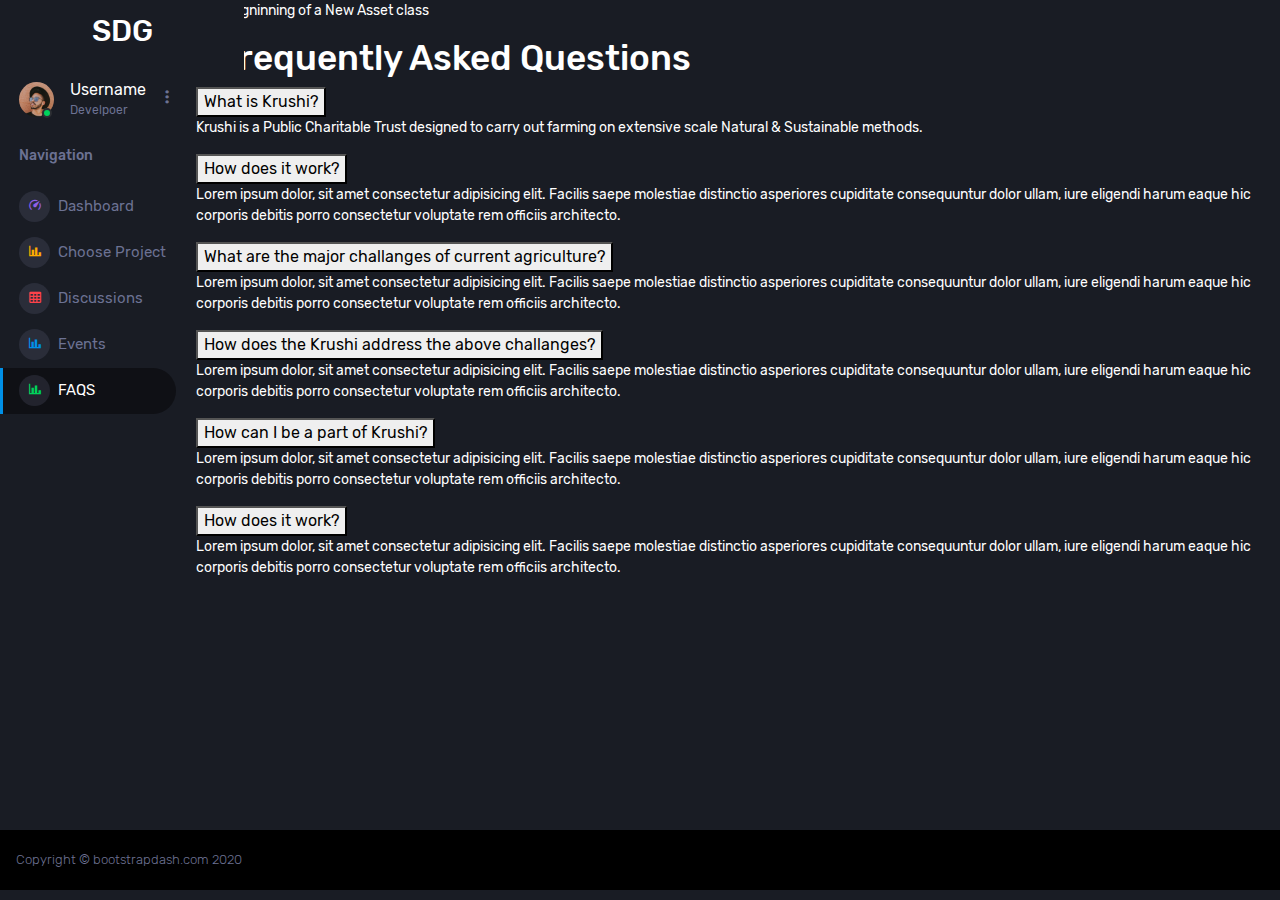
==== Reference/template/faqs.html @ 3102fe61 "adding alla files" ====
<!DOCTYPE html>
<html lang="en">

<head>
    <meta charset="utf-8">
    <meta name="viewport" content="width=device-width, initial-scale=1, shrink-to-fit=no">
    <link rel="stylesheet" href="assets/vendors/mdi/css/materialdesignicons.min.css">
    <link rel="stylesheet" href="assets/vendors/css/vendor.bundle.base.css">
    <link rel="stylesheet" href="assets/vendors/jvectormap/jquery-jvectormap.css">
    <link rel="stylesheet" href="assets/vendors/flag-icon-css/css/flag-icon.min.css">
    <link rel="stylesheet" href="assets/vendors/owl-carousel-2/owl.carousel.min.css">
    <link rel="stylesheet" href="assets/vendors/owl-carousel-2/owl.theme.default.min.css">
    <link rel="stylesheet" href="assets/css/style.css">
    <link rel="shortcut icon" href="assets/images/favicon.png" />
</head>

<body>
    <div class="container-scroller">
        <nav class="sidebar sidebar-offcanvas" id="sidebar">
            <div class="sidebar-brand-wrapper d-none d-lg-flex align-items-center justify-content-center fixed-top">
                <h2>SDG</h2>
            </div>
            <ul class="nav">
                <li class="nav-item profile">
                    <div class="profile-desc">
                        <div class="profile-pic">
                            <div class="count-indicator">
                                <img class="img-xs rounded-circle " src="assets/images/faces/face15.jpg" alt="">
                                <span class="count bg-success"></span>
                            </div>
                            <div class="profile-name">
                                <h5 class="mb-0 font-weight-normal">Username</h5>
                                <span>Develpoer</span>
                            </div>
                        </div>
                        <a href="#" id="profile-dropdown" data-toggle="dropdown"><i
                                class="mdi mdi-dots-vertical"></i></a>
                        <div class="dropdown-menu dropdown-menu-right sidebar-dropdown preview-list"
                            aria-labelledby="profile-dropdown">
                            <a href="#" class="dropdown-item preview-item">
                                <div class="preview-thumbnail">
                                    <div class="preview-icon bg-dark rounded-circle">
                                        <i class="mdi mdi-settings text-primary"></i>
                                    </div>
                                </div>
                                <div class="preview-item-content">
                                    <p class="preview-subject ellipsis mb-1 text-small">Account settings</p>
                                </div>
                            </a>
                            <div class="dropdown-divider"></div>
                            <a href="#" class="dropdown-item preview-item">
                                <div class="preview-thumbnail">
                                    <div class="preview-icon bg-dark rounded-circle">
                                        <i class="mdi mdi-onepassword  text-info"></i>
                                    </div>
                                </div>
                                <div class="preview-item-content">
                                    <p class="preview-subject ellipsis mb-1 text-small">Change Password</p>
                                </div>
                            </a>
                        </div>
                </li>
                <li class="nav-item nav-category">
                    <span class="nav-link">Navigation</span>
                </li>
                <li class="nav-item menu-items">
                    <a class="nav-link" href="index.html">
                        <span class="menu-icon">
                            <i class="mdi mdi-speedometer"></i>
                        </span>
                        <span class="menu-title">Dashboard</span>
                    </a>
                </li>
                <li class="nav-item menu-items">
                    <a class="nav-link" href="#">
                        <span class="menu-icon">
                            <i class="mdi mdi-chart-bar"></i>
                        </span>
                        <span class="menu-title">Choose Project</span>
                    </a>
                </li>
                <li class="nav-item menu-items">
                    <a class="nav-link" href="#">
                        <span class="menu-icon">
                            <i class="mdi mdi-table-large"></i>
                        </span>
                        <span class="menu-title">Discussions</span>
                    </a>
                </li>
                <li class="nav-item menu-items">
                    <a class="nav-link" href="./events.html">
                        <span class="menu-icon">
                            <i class="mdi mdi-chart-bar"></i>
                        </span>
                        <span class="menu-title">Events</span>
                    </a>
                </li>
                <li class="nav-item menu-items">
                    <a class="nav-link" href="faqs.html">
                        <span class="menu-icon">
                            <i class="mdi mdi-chart-bar"></i>
                        </span>
                        <span class="menu-title">FAQS</span>
                    </a>
                </li>
            </ul>
        </nav>
        <div class="wrapper">
            <p>The Begninning of a New Asset class</p>
            <h1>FFrequently Asked Questions</h1>
    
            <div class="faq">
                <button class="accordion">
                    What is Krushi?
                    <i class="fa-solid fa-chevron-down"></i>
                </button>
                <div class="pannel">
                    <p>
                        Krushi is a Public Charitable Trust designed to carry out farming on
                        extensive scale Natural & Sustainable methods.
                    </p>
                </div>
            </div>
    
            <div class="faq">
                <button class="accordion">
                    How does it work?
                    <i class="fa-solid fa-chevron-down"></i>
                </button>
                <div class="pannel">
                    <p>
                        Lorem ipsum dolor, sit amet consectetur adipisicing elit. Facilis
                        saepe molestiae distinctio asperiores cupiditate consequuntur dolor
                        ullam, iure eligendi harum eaque hic corporis debitis porro
                        consectetur voluptate rem officiis architecto.
                    </p>
                </div>
            </div>
    
            <div class="faq">
                <button class="accordion">
                    What are the major challanges of current agriculture?
                    <i class="fa-solid fa-chevron-down"></i>
                </button>
                <div class="pannel">
                    <p>
                        Lorem ipsum dolor, sit amet consectetur adipisicing elit. Facilis
                        saepe molestiae distinctio asperiores cupiditate consequuntur dolor
                        ullam, iure eligendi harum eaque hic corporis debitis porro
                        consectetur voluptate rem officiis architecto.
                    </p>
                </div>
            </div>
    
            <div class="faq">
                <button class="accordion">
                    How does the Krushi address the above challanges?
                    <i class="fa-solid fa-chevron-down"></i>
                </button>
                <div class="pannel">
                    <p>
                        Lorem ipsum dolor, sit amet consectetur adipisicing elit. Facilis
                        saepe molestiae distinctio asperiores cupiditate consequuntur dolor
                        ullam, iure eligendi harum eaque hic corporis debitis porro
                        consectetur voluptate rem officiis architecto.
                    </p>
                </div>
            </div>
    
            <div class="faq">
                <button class="accordion">
                    How can I be a part of Krushi?
                    <i class="fa-solid fa-chevron-down"></i>
                </button>
                <div class="pannel">
                    <p>
                        Lorem ipsum dolor, sit amet consectetur adipisicing elit. Facilis
                        saepe molestiae distinctio asperiores cupiditate consequuntur dolor
                        ullam, iure eligendi harum eaque hic corporis debitis porro
                        consectetur voluptate rem officiis architecto.
                    </p>
                </div>
            </div>
    
            <div class="faq">
                <button class="accordion">
                    How does it work?
                    <i class="fa-solid fa-chevron-down"></i>
                </button>
                <div class="pannel">
                    <p>
                        Lorem ipsum dolor, sit amet consectetur adipisicing elit. Facilis
                        saepe molestiae distinctio asperiores cupiditate consequuntur dolor
                        ullam, iure eligendi harum eaque hic corporis debitis porro
                        consectetur voluptate rem officiis architecto.
                    </p>
                </div>
            </div>
        </div>
    
        <script>
            var acc = document.getElementsByClassName("accordion");
            var i;
    
            for (i = 0; i < acc.length; i++) {
                acc[i].addEventListener("click", function () {
                    this.classList.toggle("active");
                    this.parentElement.classList.toggle("active");
    
                    var pannel = this.nextElementSibling;
    
                    if (pannel.style.display === "block") {
                        pannel.style.display = "none";
                    } else {
                        pannel.style.display = "block";
                    }
                });
            }
        </script>
    </div>

    </div>
    <footer class="footer">
        <div class="d-sm-flex justify-content-center justify-content-sm-between">
            <span class="text-muted d-block text-center text-sm-left d-sm-inline-block">Copyright © bootstrapdash.com
                2020</span>
        </div>
    </footer>
    </div>
    </div>
    </div>
    <script src="assets/vendors/js/vendor.bundle.base.js"></script>
    <script src="assets/vendors/chart.js/Chart.min.js"></script>
    <script src="assets/vendors/progressbar.js/progressbar.min.js"></script>
    <script src="assets/vendors/jvectormap/jquery-jvectormap.min.js"></script>
    <script src="assets/vendors/jvectormap/jquery-jvectormap-world-mill-en.js"></script>
    <script src="assets/vendors/owl-carousel-2/owl.carousel.min.js"></script>
    <script src="assets/js/off-canvas.js"></script>
    <script src="assets/js/hoverable-collapse.js"></script>
    <script src="assets/js/misc.js"></script>
    <script src="assets/js/settings.js"></script>
    <script src="assets/js/todolist.js"></script>
    <script src="assets/js/dashboard.js"></script>
</body>

</html>
---- Reference/template/assets/vendors/css/vendor.bundle.base.css ----
/*
 * Container style
 */
.ps {
  overflow: hidden !important;
  overflow-anchor: none;
  -ms-overflow-style: none;
  touch-action: auto;
  -ms-touch-action: auto;
}

/*
 * Scrollbar rail styles
 */
.ps__rail-x {
  display: none;
  opacity: 0;
  transition: background-color .2s linear, opacity .2s linear;
  -webkit-transition: background-color .2s linear, opacity .2s linear;
  height: 15px;
  /* there must be 'bottom' or 'top' for ps__rail-x */
  bottom: 0px;
  /* please don't change 'position' */
  position: absolute;
}

.ps__rail-y {
  display: none;
  opacity: 0;
  transition: background-color .2s linear, opacity .2s linear;
  -webkit-transition: background-color .2s linear, opacity .2s linear;
  width: 15px;
  /* there must be 'right' or 'left' for ps__rail-y */
  right: 0;
  /* please don't change 'position' */
  position: absolute;
}

.ps--active-x > .ps__rail-x,
.ps--active-y > .ps__rail-y {
  display: block;
  background-color: transparent;
}

.ps:hover > .ps__rail-x,
.ps:hover > .ps__rail-y,
.ps--focus > .ps__rail-x,
.ps--focus > .ps__rail-y,
.ps--scrolling-x > .ps__rail-x,
.ps--scrolling-y > .ps__rail-y {
  opacity: 0.6;
}

.ps .ps__rail-x:hover,
.ps .ps__rail-y:hover,
.ps .ps__rail-x:focus,
.ps .ps__rail-y:focus,
.ps .ps__rail-x.ps--clicking,
.ps .ps__rail-y.ps--clicking {
  background-color: #eee;
  opacity: 0.9;
}

/*
 * Scrollbar thumb styles
 */
.ps__thumb-x {
  background-color: #aaa;
  border-radius: 6px;
  transition: background-color .2s linear, height .2s ease-in-out;
  -webkit-transition: background-color .2s linear, height .2s ease-in-out;
  height: 6px;
  /* there must be 'bottom' for ps__thumb-x */
  bottom: 2px;
  /* please don't change 'position' */
  position: absolute;
}

.ps__thumb-y {
  background-color: #aaa;
  border-radius: 6px;
  transition: background-color .2s linear, width .2s ease-in-out;
  -webkit-transition: background-color .2s linear, width .2s ease-in-out;
  width: 6px;
  /* there must be 'right' for ps__thumb-y */
  right: 2px;
  /* please don't change 'position' */
  position: absolute;
}

.ps__rail-x:hover > .ps__thumb-x,
.ps__rail-x:focus > .ps__thumb-x,
.ps__rail-x.ps--clicking .ps__thumb-x {
  background-color: #999;
  height: 11px;
}

.ps__rail-y:hover > .ps__thumb-y,
.ps__rail-y:focus > .ps__thumb-y,
.ps__rail-y.ps--clicking .ps__thumb-y {
  background-color: #999;
  width: 11px;
}

/* MS supports */
@supports (-ms-overflow-style: none) {
  .ps {
    overflow: auto !important;
  }
}

@media screen and (-ms-high-contrast: active), (-ms-high-contrast: none) {
  .ps {
    overflow: auto !important;
  }
}
---- Reference/template/assets/vendors/flag-icon-css/css/flag-icon.min.css ----
.flag-icon-background{background-size:contain;background-position:50%;background-repeat:no-repeat}.flag-icon{background-size:contain;background-position:50%;background-repeat:no-repeat;position:relative;display:inline-block;width:1.33333333em;line-height:1em}.flag-icon:before{content:'\00a0'}.flag-icon.flag-icon-squared{width:1em}.flag-icon-ad{background-image:url(../flags/4x3/ad.svg)}.flag-icon-ad.flag-icon-squared{background-image:url(../flags/1x1/ad.svg)}.flag-icon-ae{background-image:url(../flags/4x3/ae.svg)}.flag-icon-ae.flag-icon-squared{background-image:url(../flags/1x1/ae.svg)}.flag-icon-af{background-image:url(../flags/4x3/af.svg)}.flag-icon-af.flag-icon-squared{background-image:url(../flags/1x1/af.svg)}.flag-icon-ag{background-image:url(../flags/4x3/ag.svg)}.flag-icon-ag.flag-icon-squared{background-image:url(../flags/1x1/ag.svg)}.flag-icon-ai{background-image:url(../flags/4x3/ai.svg)}.flag-icon-ai.flag-icon-squared{background-image:url(../flags/1x1/ai.svg)}.flag-icon-al{background-image:url(../flags/4x3/al.svg)}.flag-icon-al.flag-icon-squared{background-image:url(../flags/1x1/al.svg)}.flag-icon-am{background-image:url(../flags/4x3/am.svg)}.flag-icon-am.flag-icon-squared{background-image:url(../flags/1x1/am.svg)}.flag-icon-ao{background-image:url(../flags/4x3/ao.svg)}.flag-icon-ao.flag-icon-squared{background-image:url(../flags/1x1/ao.svg)}.flag-icon-aq{background-image:url(../flags/4x3/aq.svg)}.flag-icon-aq.flag-icon-squared{background-image:url(../flags/1x1/aq.svg)}.flag-icon-ar{background-image:url(../flags/4x3/ar.svg)}.flag-icon-ar.flag-icon-squared{background-image:url(../flags/1x1/ar.svg)}.flag-icon-as{background-image:url(../flags/4x3/as.svg)}.flag-icon-as.flag-icon-squared{background-image:url(../flags/1x1/as.svg)}.flag-icon-at{background-image:url(../flags/4x3/at.svg)}.flag-icon-at.flag-icon-squared{background-image:url(../flags/1x1/at.svg)}.flag-icon-au{background-image:url(../flags/4x3/au.svg)}.flag-icon-au.flag-icon-squared{background-image:url(../flags/1x1/au.svg)}.flag-icon-aw{background-image:url(../flags/4x3/aw.svg)}.flag-icon-aw.flag-icon-squared{background-image:url(../flags/1x1/aw.svg)}.flag-icon-ax{background-image:url(../flags/4x3/ax.svg)}.flag-icon-ax.flag-icon-squared{background-image:url(../flags/1x1/ax.svg)}.flag-icon-az{background-image:url(../flags/4x3/az.svg)}.flag-icon-az.flag-icon-squared{background-image:url(../flags/1x1/az.svg)}.flag-icon-ba{background-image:url(../flags/4x3/ba.svg)}.flag-icon-ba.flag-icon-squared{background-image:url(../flags/1x1/ba.svg)}.flag-icon-bb{background-image:url(../flags/4x3/bb.svg)}.flag-icon-bb.flag-icon-squared{background-image:url(../flags/1x1/bb.svg)}.flag-icon-bd{background-image:url(../flags/4x3/bd.svg)}.flag-icon-bd.flag-icon-squared{background-image:url(../flags/1x1/bd.svg)}.flag-icon-be{background-image:url(../flags/4x3/be.svg)}.flag-icon-be.flag-icon-squared{background-image:url(../flags/1x1/be.svg)}.flag-icon-bf{background-image:url(../flags/4x3/bf.svg)}.flag-icon-bf.flag-icon-squared{background-image:url(../flags/1x1/bf.svg)}.flag-icon-bg{background-image:url(../flags/4x3/bg.svg)}.flag-icon-bg.flag-icon-squared{background-image:url(../flags/1x1/bg.svg)}.flag-icon-bh{background-image:url(../flags/4x3/bh.svg)}.flag-icon-bh.flag-icon-squared{background-image:url(../flags/1x1/bh.svg)}.flag-icon-bi{background-image:url(../flags/4x3/bi.svg)}.flag-icon-bi.flag-icon-squared{background-image:url(../flags/1x1/bi.svg)}.flag-icon-bj{background-image:url(../flags/4x3/bj.svg)}.flag-icon-bj.flag-icon-squared{background-image:url(../flags/1x1/bj.svg)}.flag-icon-bl{background-image:url(../flags/4x3/bl.svg)}.flag-icon-bl.flag-icon-squared{background-image:url(../flags/1x1/bl.svg)}.flag-icon-bm{background-image:url(../flags/4x3/bm.svg)}.flag-icon-bm.flag-icon-squared{background-image:url(../flags/1x1/bm.svg)}.flag-icon-bn{background-image:url(../flags/4x3/bn.svg)}.flag-icon-bn.flag-icon-squared{background-image:url(../flags/1x1/bn.svg)}.flag-icon-bo{background-image:url(../flags/4x3/bo.svg)}.flag-icon-bo.flag-icon-squared{background-image:url(../flags/1x1/bo.svg)}.flag-icon-bq{background-image:url(../flags/4x3/bq.svg)}.flag-icon-bq.flag-icon-squared{background-image:url(../flags/1x1/bq.svg)}.flag-icon-br{background-image:url(../flags/4x3/br.svg)}.flag-icon-br.flag-icon-squared{background-image:url(../flags/1x1/br.svg)}.flag-icon-bs{background-image:url(../flags/4x3/bs.svg)}.flag-icon-bs.flag-icon-squared{background-image:url(../flags/1x1/bs.svg)}.flag-icon-bt{background-image:url(../flags/4x3/bt.svg)}.flag-icon-bt.flag-icon-squared{background-image:url(../flags/1x1/bt.svg)}.flag-icon-bv{background-image:url(../flags/4x3/bv.svg)}.flag-icon-bv.flag-icon-squared{background-image:url(../flags/1x1/bv.svg)}.flag-icon-bw{background-image:url(../flags/4x3/bw.svg)}.flag-icon-bw.flag-icon-squared{background-image:url(../flags/1x1/bw.svg)}.flag-icon-by{background-image:url(../flags/4x3/by.svg)}.flag-icon-by.flag-icon-squared{background-image:url(../flags/1x1/by.svg)}.flag-icon-bz{background-image:url(../flags/4x3/bz.svg)}.flag-icon-bz.flag-icon-squared{background-image:url(../flags/1x1/bz.svg)}.flag-icon-ca{background-image:url(../flags/4x3/ca.svg)}.flag-icon-ca.flag-icon-squared{background-image:url(../flags/1x1/ca.svg)}.flag-icon-cc{background-image:url(../flags/4x3/cc.svg)}.flag-icon-cc.flag-icon-squared{background-image:url(../flags/1x1/cc.svg)}.flag-icon-cd{background-image:url(../flags/4x3/cd.svg)}.flag-icon-cd.flag-icon-squared{background-image:url(../flags/1x1/cd.svg)}.flag-icon-cf{background-image:url(../flags/4x3/cf.svg)}.flag-icon-cf.flag-icon-squared{background-image:url(../flags/1x1/cf.svg)}.flag-icon-cg{background-image:url(../flags/4x3/cg.svg)}.flag-icon-cg.flag-icon-squared{background-image:url(../flags/1x1/cg.svg)}.flag-icon-ch{background-image:url(../flags/4x3/ch.svg)}.flag-icon-ch.flag-icon-squared{background-image:url(../flags/1x1/ch.svg)}.flag-icon-ci{background-image:url(../flags/4x3/ci.svg)}.flag-icon-ci.flag-icon-squared{background-image:url(../flags/1x1/ci.svg)}.flag-icon-ck{background-image:url(../flags/4x3/ck.svg)}.flag-icon-ck.flag-icon-squared{background-image:url(../flags/1x1/ck.svg)}.flag-icon-cl{background-image:url(../flags/4x3/cl.svg)}.flag-icon-cl.flag-icon-squared{background-image:url(../flags/1x1/cl.svg)}.flag-icon-cm{background-image:url(../flags/4x3/cm.svg)}.flag-icon-cm.flag-icon-squared{background-image:url(../flags/1x1/cm.svg)}.flag-icon-cn{background-image:url(../flags/4x3/cn.svg)}.flag-icon-cn.flag-icon-squared{background-image:url(../flags/1x1/cn.svg)}.flag-icon-co{background-image:url(../flags/4x3/co.svg)}.flag-icon-co.flag-icon-squared{background-image:url(../flags/1x1/co.svg)}.flag-icon-cr{background-image:url(../flags/4x3/cr.svg)}.flag-icon-cr.flag-icon-squared{background-image:url(../flags/1x1/cr.svg)}.flag-icon-cu{background-image:url(../flags/4x3/cu.svg)}.flag-icon-cu.flag-icon-squared{background-image:url(../flags/1x1/cu.svg)}.flag-icon-cv{background-image:url(../flags/4x3/cv.svg)}.flag-icon-cv.flag-icon-squared{background-image:url(../flags/1x1/cv.svg)}.flag-icon-cw{background-image:url(../flags/4x3/cw.svg)}.flag-icon-cw.flag-icon-squared{background-image:url(../flags/1x1/cw.svg)}.flag-icon-cx{background-image:url(../flags/4x3/cx.svg)}.flag-icon-cx.flag-icon-squared{background-image:url(../flags/1x1/cx.svg)}.flag-icon-cy{background-image:url(../flags/4x3/cy.svg)}.flag-icon-cy.flag-icon-squared{background-image:url(../flags/1x1/cy.svg)}.flag-icon-cz{background-image:url(../flags/4x3/cz.svg)}.flag-icon-cz.flag-icon-squared{background-image:url(../flags/1x1/cz.svg)}.flag-icon-de{background-image:url(../flags/4x3/de.svg)}.flag-icon-de.flag-icon-squared{background-image:url(../flags/1x1/de.svg)}.flag-icon-dj{background-image:url(../flags/4x3/dj.svg)}.flag-icon-dj.flag-icon-squared{background-image:url(../flags/1x1/dj.svg)}.flag-icon-dk{background-image:url(../flags/4x3/dk.svg)}.flag-icon-dk.flag-icon-squared{background-image:url(../flags/1x1/dk.svg)}.flag-icon-dm{background-image:url(../flags/4x3/dm.svg)}.flag-icon-dm.flag-icon-squared{background-image:url(../flags/1x1/dm.svg)}.flag-icon-do{background-image:url(../flags/4x3/do.svg)}.flag-icon-do.flag-icon-squared{background-image:url(../flags/1x1/do.svg)}.flag-icon-dz{background-image:url(../flags/4x3/dz.svg)}.flag-icon-dz.flag-icon-squared{background-image:url(../flags/1x1/dz.svg)}.flag-icon-ec{background-image:url(../flags/4x3/ec.svg)}.flag-icon-ec.flag-icon-squared{background-image:url(../flags/1x1/ec.svg)}.flag-icon-ee{background-image:url(../flags/4x3/ee.svg)}.flag-icon-ee.flag-icon-squared{background-image:url(../flags/1x1/ee.svg)}.flag-icon-eg{background-image:url(../flags/4x3/eg.svg)}.flag-icon-eg.flag-icon-squared{background-image:url(../flags/1x1/eg.svg)}.flag-icon-eh{background-image:url(../flags/4x3/eh.svg)}.flag-icon-eh.flag-icon-squared{background-image:url(../flags/1x1/eh.svg)}.flag-icon-er{background-image:url(../flags/4x3/er.svg)}.flag-icon-er.flag-icon-squared{background-image:url(../flags/1x1/er.svg)}.flag-icon-es{background-image:url(../flags/4x3/es.svg)}.flag-icon-es.flag-icon-squared{background-image:url(../flags/1x1/es.svg)}.flag-icon-et{background-image:url(../flags/4x3/et.svg)}.flag-icon-et.flag-icon-squared{background-image:url(../flags/1x1/et.svg)}.flag-icon-fi{background-image:url(../flags/4x3/fi.svg)}.flag-icon-fi.flag-icon-squared{background-image:url(../flags/1x1/fi.svg)}.flag-icon-fj{background-image:url(../flags/4x3/fj.svg)}.flag-icon-fj.flag-icon-squared{background-image:url(../flags/1x1/fj.svg)}.flag-icon-fk{background-image:url(../flags/4x3/fk.svg)}.flag-icon-fk.flag-icon-squared{background-image:url(../flags/1x1/fk.svg)}.flag-icon-fm{background-image:url(../flags/4x3/fm.svg)}.flag-icon-fm.flag-icon-squared{background-image:url(../flags/1x1/fm.svg)}.flag-icon-fo{background-image:url(../flags/4x3/fo.svg)}.flag-icon-fo.flag-icon-squared{background-image:url(../flags/1x1/fo.svg)}.flag-icon-fr{background-image:url(../flags/4x3/fr.svg)}.flag-icon-fr.flag-icon-squared{background-image:url(../flags/1x1/fr.svg)}.flag-icon-ga{background-image:url(../flags/4x3/ga.svg)}.flag-icon-ga.flag-icon-squared{background-image:url(../flags/1x1/ga.svg)}.flag-icon-gb{background-image:url(../flags/4x3/gb.svg)}.flag-icon-gb.flag-icon-squared{background-image:url(../flags/1x1/gb.svg)}.flag-icon-gd{background-image:url(../flags/4x3/gd.svg)}.flag-icon-gd.flag-icon-squared{background-image:url(../flags/1x1/gd.svg)}.flag-icon-ge{background-image:url(../flags/4x3/ge.svg)}.flag-icon-ge.flag-icon-squared{background-image:url(../flags/1x1/ge.svg)}.flag-icon-gf{background-image:url(../flags/4x3/gf.svg)}.flag-icon-gf.flag-icon-squared{background-image:url(../flags/1x1/gf.svg)}.flag-icon-gg{background-image:url(../flags/4x3/gg.svg)}.flag-icon-gg.flag-icon-squared{background-image:url(../flags/1x1/gg.svg)}.flag-icon-gh{background-image:url(../flags/4x3/gh.svg)}.flag-icon-gh.flag-icon-squared{background-image:url(../flags/1x1/gh.svg)}.flag-icon-gi{background-image:url(../flags/4x3/gi.svg)}.flag-icon-gi.flag-icon-squared{background-image:url(../flags/1x1/gi.svg)}.flag-icon-gl{background-image:url(../flags/4x3/gl.svg)}.flag-icon-gl.flag-icon-squared{background-image:url(../flags/1x1/gl.svg)}.flag-icon-gm{background-image:url(../flags/4x3/gm.svg)}.flag-icon-gm.flag-icon-squared{background-image:url(../flags/1x1/gm.svg)}.flag-icon-gn{background-image:url(../flags/4x3/gn.svg)}.flag-icon-gn.flag-icon-squared{background-image:url(../flags/1x1/gn.svg)}.flag-icon-gp{background-image:url(../flags/4x3/gp.svg)}.flag-icon-gp.flag-icon-squared{background-image:url(../flags/1x1/gp.svg)}.flag-icon-gq{background-image:url(../flags/4x3/gq.svg)}.flag-icon-gq.flag-icon-squared{background-image:url(../flags/1x1/gq.svg)}.flag-icon-gr{background-image:url(../flags/4x3/gr.svg)}.flag-icon-gr.flag-icon-squared{background-image:url(../flags/1x1/gr.svg)}.flag-icon-gs{background-image:url(../flags/4x3/gs.svg)}.flag-icon-gs.flag-icon-squared{background-image:url(../flags/1x1/gs.svg)}.flag-icon-gt{background-image:url(../flags/4x3/gt.svg)}.flag-icon-gt.flag-icon-squared{background-image:url(../flags/1x1/gt.svg)}.flag-icon-gu{background-image:url(../flags/4x3/gu.svg)}.flag-icon-gu.flag-icon-squared{background-image:url(../flags/1x1/gu.svg)}.flag-icon-gw{background-image:url(../flags/4x3/gw.svg)}.flag-icon-gw.flag-icon-squared{background-image:url(../flags/1x1/gw.svg)}.flag-icon-gy{background-image:url(../flags/4x3/gy.svg)}.flag-icon-gy.flag-icon-squared{background-image:url(../flags/1x1/gy.svg)}.flag-icon-hk{background-image:url(../flags/4x3/hk.svg)}.flag-icon-hk.flag-icon-squared{background-image:url(../flags/1x1/hk.svg)}.flag-icon-hm{background-image:url(../flags/4x3/hm.svg)}.flag-icon-hm.flag-icon-squared{background-image:url(../flags/1x1/hm.svg)}.flag-icon-hn{background-image:url(../flags/4x3/hn.svg)}.flag-icon-hn.flag-icon-squared{background-image:url(../flags/1x1/hn.svg)}.flag-icon-hr{background-image:url(../flags/4x3/hr.svg)}.flag-icon-hr.flag-icon-squared{background-image:url(../flags/1x1/hr.svg)}.flag-icon-ht{background-image:url(../flags/4x3/ht.svg)}.flag-icon-ht.flag-icon-squared{background-image:url(../flags/1x1/ht.svg)}.flag-icon-hu{background-image:url(../flags/4x3/hu.svg)}.flag-icon-hu.flag-icon-squared{background-image:url(../flags/1x1/hu.svg)}.flag-icon-id{background-image:url(../flags/4x3/id.svg)}.flag-icon-id.flag-icon-squared{background-image:url(../flags/1x1/id.svg)}.flag-icon-ie{background-image:url(../flags/4x3/ie.svg)}.flag-icon-ie.flag-icon-squared{background-image:url(../flags/1x1/ie.svg)}.flag-icon-il{background-image:url(../flags/4x3/il.svg)}.flag-icon-il.flag-icon-squared{background-image:url(../flags/1x1/il.svg)}.flag-icon-im{background-image:url(../flags/4x3/im.svg)}.flag-icon-im.flag-icon-squared{background-image:url(../flags/1x1/im.svg)}.flag-icon-in{background-image:url(../flags/4x3/in.svg)}.flag-icon-in.flag-icon-squared{background-image:url(../flags/1x1/in.svg)}.flag-icon-io{background-image:url(../flags/4x3/io.svg)}.flag-icon-io.flag-icon-squared{background-image:url(../flags/1x1/io.svg)}.flag-icon-iq{background-image:url(../flags/4x3/iq.svg)}.flag-icon-iq.flag-icon-squared{background-image:url(../flags/1x1/iq.svg)}.flag-icon-ir{background-image:url(../flags/4x3/ir.svg)}.flag-icon-ir.flag-icon-squared{background-image:url(../flags/1x1/ir.svg)}.flag-icon-is{background-image:url(../flags/4x3/is.svg)}.flag-icon-is.flag-icon-squared{background-image:url(../flags/1x1/is.svg)}.flag-icon-it{background-image:url(../flags/4x3/it.svg)}.flag-icon-it.flag-icon-squared{background-image:url(../flags/1x1/it.svg)}.flag-icon-je{background-image:url(../flags/4x3/je.svg)}.flag-icon-je.flag-icon-squared{background-image:url(../flags/1x1/je.svg)}.flag-icon-jm{background-image:url(../flags/4x3/jm.svg)}.flag-icon-jm.flag-icon-squared{background-image:url(../flags/1x1/jm.svg)}.flag-icon-jo{background-image:url(../flags/4x3/jo.svg)}.flag-icon-jo.flag-icon-squared{background-image:url(../flags/1x1/jo.svg)}.flag-icon-jp{background-image:url(../flags/4x3/jp.svg)}.flag-icon-jp.flag-icon-squared{background-image:url(../flags/1x1/jp.svg)}.flag-icon-ke{background-image:url(../flags/4x3/ke.svg)}.flag-icon-ke.flag-icon-squared{background-image:url(../flags/1x1/ke.svg)}.flag-icon-kg{background-image:url(../flags/4x3/kg.svg)}.flag-icon-kg.flag-icon-squared{background-image:url(../flags/1x1/kg.svg)}.flag-icon-kh{background-image:url(../flags/4x3/kh.svg)}.flag-icon-kh.flag-icon-squared{background-image:url(../flags/1x1/kh.svg)}.flag-icon-ki{background-image:url(../flags/4x3/ki.svg)}.flag-icon-ki.flag-icon-squared{background-image:url(../flags/1x1/ki.svg)}.flag-icon-km{background-image:url(../flags/4x3/km.svg)}.flag-icon-km.flag-icon-squared{background-image:url(../flags/1x1/km.svg)}.flag-icon-kn{background-image:url(../flags/4x3/kn.svg)}.flag-icon-kn.flag-icon-squared{background-image:url(../flags/1x1/kn.svg)}.flag-icon-kp{background-image:url(../flags/4x3/kp.svg)}.flag-icon-kp.flag-icon-squared{background-image:url(../flags/1x1/kp.svg)}.flag-icon-kr{background-image:url(../flags/4x3/kr.svg)}.flag-icon-kr.flag-icon-squared{background-image:url(../flags/1x1/kr.svg)}.flag-icon-kw{background-image:url(../flags/4x3/kw.svg)}.flag-icon-kw.flag-icon-squared{background-image:url(../flags/1x1/kw.svg)}.flag-icon-ky{background-image:url(../flags/4x3/ky.svg)}.flag-icon-ky.flag-icon-squared{background-image:url(../flags/1x1/ky.svg)}.flag-icon-kz{background-image:url(../flags/4x3/kz.svg)}.flag-icon-kz.flag-icon-squared{background-image:url(../flags/1x1/kz.svg)}.flag-icon-la{background-image:url(../flags/4x3/la.svg)}.flag-icon-la.flag-icon-squared{background-image:url(../flags/1x1/la.svg)}.flag-icon-lb{background-image:url(../flags/4x3/lb.svg)}.flag-icon-lb.flag-icon-squared{background-image:url(../flags/1x1/lb.svg)}.flag-icon-lc{background-image:url(../flags/4x3/lc.svg)}.flag-icon-lc.flag-icon-squared{background-image:url(../flags/1x1/lc.svg)}.flag-icon-li{background-image:url(../flags/4x3/li.svg)}.flag-icon-li.flag-icon-squared{background-image:url(../flags/1x1/li.svg)}.flag-icon-lk{background-image:url(../flags/4x3/lk.svg)}.flag-icon-lk.flag-icon-squared{background-image:url(../flags/1x1/lk.svg)}.flag-icon-lr{background-image:url(../flags/4x3/lr.svg)}.flag-icon-lr.flag-icon-squared{background-image:url(../flags/1x1/lr.svg)}.flag-icon-ls{background-image:url(../flags/4x3/ls.svg)}.flag-icon-ls.flag-icon-squared{background-image:url(../flags/1x1/ls.svg)}.flag-icon-lt{background-image:url(../flags/4x3/lt.svg)}.flag-icon-lt.flag-icon-squared{background-image:url(../flags/1x1/lt.svg)}.flag-icon-lu{background-image:url(../flags/4x3/lu.svg)}.flag-icon-lu.flag-icon-squared{background-image:url(../flags/1x1/lu.svg)}.flag-icon-lv{background-image:url(../flags/4x3/lv.svg)}.flag-icon-lv.flag-icon-squared{background-image:url(../flags/1x1/lv.svg)}.flag-icon-ly{background-image:url(../flags/4x3/ly.svg)}.flag-icon-ly.flag-icon-squared{background-image:url(../flags/1x1/ly.svg)}.flag-icon-ma{background-image:url(../flags/4x3/ma.svg)}.flag-icon-ma.flag-icon-squared{background-image:url(../flags/1x1/ma.svg)}.flag-icon-mc{background-image:url(../flags/4x3/mc.svg)}.flag-icon-mc.flag-icon-squared{background-image:url(../flags/1x1/mc.svg)}.flag-icon-md{background-image:url(../flags/4x3/md.svg)}.flag-icon-md.flag-icon-squared{background-image:url(../flags/1x1/md.svg)}.flag-icon-me{background-image:url(../flags/4x3/me.svg)}.flag-icon-me.flag-icon-squared{background-image:url(../flags/1x1/me.svg)}.flag-icon-mf{background-image:url(../flags/4x3/mf.svg)}.flag-icon-mf.flag-icon-squared{background-image:url(../flags/1x1/mf.svg)}.flag-icon-mg{background-image:url(../flags/4x3/mg.svg)}.flag-icon-mg.flag-icon-squared{background-image:url(../flags/1x1/mg.svg)}.flag-icon-mh{background-image:url(../flags/4x3/mh.svg)}.flag-icon-mh.flag-icon-squared{background-image:url(../flags/1x1/mh.svg)}.flag-icon-mk{background-image:url(../flags/4x3/mk.svg)}.flag-icon-mk.flag-icon-squared{background-image:url(../flags/1x1/mk.svg)}.flag-icon-ml{background-image:url(../flags/4x3/ml.svg)}.flag-icon-ml.flag-icon-squared{background-image:url(../flags/1x1/ml.svg)}.flag-icon-mm{background-image:url(../flags/4x3/mm.svg)}.flag-icon-mm.flag-icon-squared{background-image:url(../flags/1x1/mm.svg)}.flag-icon-mn{background-image:url(../flags/4x3/mn.svg)}.flag-icon-mn.flag-icon-squared{background-image:url(../flags/1x1/mn.svg)}.flag-icon-mo{background-image:url(../flags/4x3/mo.svg)}.flag-icon-mo.flag-icon-squared{background-image:url(../flags/1x1/mo.svg)}.flag-icon-mp{background-image:url(../flags/4x3/mp.svg)}.flag-icon-mp.flag-icon-squared{background-image:url(../flags/1x1/mp.svg)}.flag-icon-mq{background-image:url(../flags/4x3/mq.svg)}.flag-icon-mq.flag-icon-squared{background-image:url(../flags/1x1/mq.svg)}.flag-icon-mr{background-image:url(../flags/4x3/mr.svg)}.flag-icon-mr.flag-icon-squared{background-image:url(../flags/1x1/mr.svg)}.flag-icon-ms{background-image:url(../flags/4x3/ms.svg)}.flag-icon-ms.flag-icon-squared{background-image:url(../flags/1x1/ms.svg)}.flag-icon-mt{background-image:url(../flags/4x3/mt.svg)}.flag-icon-mt.flag-icon-squared{background-image:url(../flags/1x1/mt.svg)}.flag-icon-mu{background-image:url(../flags/4x3/mu.svg)}.flag-icon-mu.flag-icon-squared{background-image:url(../flags/1x1/mu.svg)}.flag-icon-mv{background-image:url(../flags/4x3/mv.svg)}.flag-icon-mv.flag-icon-squared{background-image:url(../flags/1x1/mv.svg)}.flag-icon-mw{background-image:url(../flags/4x3/mw.svg)}.flag-icon-mw.flag-icon-squared{background-image:url(../flags/1x1/mw.svg)}.flag-icon-mx{background-image:url(../flags/4x3/mx.svg)}.flag-icon-mx.flag-icon-squared{background-image:url(../flags/1x1/mx.svg)}.flag-icon-my{background-image:url(../flags/4x3/my.svg)}.flag-icon-my.flag-icon-squared{background-image:url(../flags/1x1/my.svg)}.flag-icon-mz{background-image:url(../flags/4x3/mz.svg)}.flag-icon-mz.flag-icon-squared{background-image:url(../flags/1x1/mz.svg)}.flag-icon-na{background-image:url(../flags/4x3/na.svg)}.flag-icon-na.flag-icon-squared{background-image:url(../flags/1x1/na.svg)}.flag-icon-nc{background-image:url(../flags/4x3/nc.svg)}.flag-icon-nc.flag-icon-squared{background-image:url(../flags/1x1/nc.svg)}.flag-icon-ne{background-image:url(../flags/4x3/ne.svg)}.flag-icon-ne.flag-icon-squared{background-image:url(../flags/1x1/ne.svg)}.flag-icon-nf{background-image:url(../flags/4x3/nf.svg)}.flag-icon-nf.flag-icon-squared{background-image:url(../flags/1x1/nf.svg)}.flag-icon-ng{background-image:url(../flags/4x3/ng.svg)}.flag-icon-ng.flag-icon-squared{background-image:url(../flags/1x1/ng.svg)}.flag-icon-ni{background-image:url(../flags/4x3/ni.svg)}.flag-icon-ni.flag-icon-squared{background-image:url(../flags/1x1/ni.svg)}.flag-icon-nl{background-image:url(../flags/4x3/nl.svg)}.flag-icon-nl.flag-icon-squared{background-image:url(../flags/1x1/nl.svg)}.flag-icon-no{background-image:url(../flags/4x3/no.svg)}.flag-icon-no.flag-icon-squared{background-image:url(../flags/1x1/no.svg)}.flag-icon-np{background-image:url(../flags/4x3/np.svg)}.flag-icon-np.flag-icon-squared{background-image:url(../flags/1x1/np.svg)}.flag-icon-nr{background-image:url(../flags/4x3/nr.svg)}.flag-icon-nr.flag-icon-squared{background-image:url(../flags/1x1/nr.svg)}.flag-icon-nu{background-image:url(../flags/4x3/nu.svg)}.flag-icon-nu.flag-icon-squared{background-image:url(../flags/1x1/nu.svg)}.flag-icon-nz{background-image:url(../flags/4x3/nz.svg)}.flag-icon-nz.flag-icon-squared{background-image:url(../flags/1x1/nz.svg)}.flag-icon-om{background-image:url(../flags/4x3/om.svg)}.flag-icon-om.flag-icon-squared{background-image:url(../flags/1x1/om.svg)}.flag-icon-pa{background-image:url(../flags/4x3/pa.svg)}.flag-icon-pa.flag-icon-squared{background-image:url(../flags/1x1/pa.svg)}.flag-icon-pe{background-image:url(../flags/4x3/pe.svg)}.flag-icon-pe.flag-icon-squared{background-image:url(../flags/1x1/pe.svg)}.flag-icon-pf{background-image:url(../flags/4x3/pf.svg)}.flag-icon-pf.flag-icon-squared{background-image:url(../flags/1x1/pf.svg)}.flag-icon-pg{background-image:url(../flags/4x3/pg.svg)}.flag-icon-pg.flag-icon-squared{background-image:url(../flags/1x1/pg.svg)}.flag-icon-ph{background-image:url(../flags/4x3/ph.svg)}.flag-icon-ph.flag-icon-squared{background-image:url(../flags/1x1/ph.svg)}.flag-icon-pk{background-image:url(../flags/4x3/pk.svg)}.flag-icon-pk.flag-icon-squared{background-image:url(../flags/1x1/pk.svg)}.flag-icon-pl{background-image:url(../flags/4x3/pl.svg)}.flag-icon-pl.flag-icon-squared{background-image:url(../flags/1x1/pl.svg)}.flag-icon-pm{background-image:url(../flags/4x3/pm.svg)}.flag-icon-pm.flag-icon-squared{background-image:url(../flags/1x1/pm.svg)}.flag-icon-pn{background-image:url(../flags/4x3/pn.svg)}.flag-icon-pn.flag-icon-squared{background-image:url(../flags/1x1/pn.svg)}.flag-icon-pr{background-image:url(../flags/4x3/pr.svg)}.flag-icon-pr.flag-icon-squared{background-image:url(../flags/1x1/pr.svg)}.flag-icon-ps{background-image:url(../flags/4x3/ps.svg)}.flag-icon-ps.flag-icon-squared{background-image:url(../flags/1x1/ps.svg)}.flag-icon-pt{background-image:url(../flags/4x3/pt.svg)}.flag-icon-pt.flag-icon-squared{background-image:url(../flags/1x1/pt.svg)}.flag-icon-pw{background-image:url(../flags/4x3/pw.svg)}.flag-icon-pw.flag-icon-squared{background-image:url(../flags/1x1/pw.svg)}.flag-icon-py{background-image:url(../flags/4x3/py.svg)}.flag-icon-py.flag-icon-squared{background-image:url(../flags/1x1/py.svg)}.flag-icon-qa{background-image:url(../flags/4x3/qa.svg)}.flag-icon-qa.flag-icon-squared{background-image:url(../flags/1x1/qa.svg)}.flag-icon-re{background-image:url(../flags/4x3/re.svg)}.flag-icon-re.flag-icon-squared{background-image:url(../flags/1x1/re.svg)}.flag-icon-ro{background-image:url(../flags/4x3/ro.svg)}.flag-icon-ro.flag-icon-squared{background-image:url(../flags/1x1/ro.svg)}.flag-icon-rs{background-image:url(../flags/4x3/rs.svg)}.flag-icon-rs.flag-icon-squared{background-image:url(../flags/1x1/rs.svg)}.flag-icon-ru{background-image:url(../flags/4x3/ru.svg)}.flag-icon-ru.flag-icon-squared{background-image:url(../flags/1x1/ru.svg)}.flag-icon-rw{background-image:url(../flags/4x3/rw.svg)}.flag-icon-rw.flag-icon-squared{background-image:url(../flags/1x1/rw.svg)}.flag-icon-sa{background-image:url(../flags/4x3/sa.svg)}.flag-icon-sa.flag-icon-squared{background-image:url(../flags/1x1/sa.svg)}.flag-icon-sb{background-image:url(../flags/4x3/sb.svg)}.flag-icon-sb.flag-icon-squared{background-image:url(../flags/1x1/sb.svg)}.flag-icon-sc{background-image:url(../flags/4x3/sc.svg)}.flag-icon-sc.flag-icon-squared{background-image:url(../flags/1x1/sc.svg)}.flag-icon-sd{background-image:url(../flags/4x3/sd.svg)}.flag-icon-sd.flag-icon-squared{background-image:url(../flags/1x1/sd.svg)}.flag-icon-se{background-image:url(../flags/4x3/se.svg)}.flag-icon-se.flag-icon-squared{background-image:url(../flags/1x1/se.svg)}.flag-icon-sg{background-image:url(../flags/4x3/sg.svg)}.flag-icon-sg.flag-icon-squared{background-image:url(../flags/1x1/sg.svg)}.flag-icon-sh{background-image:url(../flags/4x3/sh.svg)}.flag-icon-sh.flag-icon-squared{background-image:url(../flags/1x1/sh.svg)}.flag-icon-si{background-image:url(../flags/4x3/si.svg)}.flag-icon-si.flag-icon-squared{background-image:url(../flags/1x1/si.svg)}.flag-icon-sj{background-image:url(../flags/4x3/sj.svg)}.flag-icon-sj.flag-icon-squared{background-image:url(../flags/1x1/sj.svg)}.flag-icon-sk{background-image:url(../flags/4x3/sk.svg)}.flag-icon-sk.flag-icon-squared{background-image:url(../flags/1x1/sk.svg)}.flag-icon-sl{background-image:url(../flags/4x3/sl.svg)}.flag-icon-sl.flag-icon-squared{background-image:url(../flags/1x1/sl.svg)}.flag-icon-sm{background-image:url(../flags/4x3/sm.svg)}.flag-icon-sm.flag-icon-squared{background-image:url(../flags/1x1/sm.svg)}.flag-icon-sn{background-image:url(../flags/4x3/sn.svg)}.flag-icon-sn.flag-icon-squared{background-image:url(../flags/1x1/sn.svg)}.flag-icon-so{background-image:url(../flags/4x3/so.svg)}.flag-icon-so.flag-icon-squared{background-image:url(../flags/1x1/so.svg)}.flag-icon-sr{background-image:url(../flags/4x3/sr.svg)}.flag-icon-sr.flag-icon-squared{background-image:url(../flags/1x1/sr.svg)}.flag-icon-ss{background-image:url(../flags/4x3/ss.svg)}.flag-icon-ss.flag-icon-squared{background-image:url(../flags/1x1/ss.svg)}.flag-icon-st{background-image:url(../flags/4x3/st.svg)}.flag-icon-st.flag-icon-squared{background-image:url(../flags/1x1/st.svg)}.flag-icon-sv{background-image:url(../flags/4x3/sv.svg)}.flag-icon-sv.flag-icon-squared{background-image:url(../flags/1x1/sv.svg)}.flag-icon-sx{background-image:url(../flags/4x3/sx.svg)}.flag-icon-sx.flag-icon-squared{background-image:url(../flags/1x1/sx.svg)}.flag-icon-sy{background-image:url(../flags/4x3/sy.svg)}.flag-icon-sy.flag-icon-squared{background-image:url(../flags/1x1/sy.svg)}.flag-icon-sz{background-image:url(../flags/4x3/sz.svg)}.flag-icon-sz.flag-icon-squared{background-image:url(../flags/1x1/sz.svg)}.flag-icon-tc{background-image:url(../flags/4x3/tc.svg)}.flag-icon-tc.flag-icon-squared{background-image:url(../flags/1x1/tc.svg)}.flag-icon-td{background-image:url(../flags/4x3/td.svg)}.flag-icon-td.flag-icon-squared{background-image:url(../flags/1x1/td.svg)}.flag-icon-tf{background-image:url(../flags/4x3/tf.svg)}.flag-icon-tf.flag-icon-squared{background-image:url(../flags/1x1/tf.svg)}.flag-icon-tg{background-image:url(../flags/4x3/tg.svg)}.flag-icon-tg.flag-icon-squared{background-image:url(../flags/1x1/tg.svg)}.flag-icon-th{background-image:url(../flags/4x3/th.svg)}.flag-icon-th.flag-icon-squared{background-image:url(../flags/1x1/th.svg)}.flag-icon-tj{background-image:url(../flags/4x3/tj.svg)}.flag-icon-tj.flag-icon-squared{background-image:url(../flags/1x1/tj.svg)}.flag-icon-tk{background-image:url(../flags/4x3/tk.svg)}.flag-icon-tk.flag-icon-squared{background-image:url(../flags/1x1/tk.svg)}.flag-icon-tl{background-image:url(../flags/4x3/tl.svg)}.flag-icon-tl.flag-icon-squared{background-image:url(../flags/1x1/tl.svg)}.flag-icon-tm{background-image:url(../flags/4x3/tm.svg)}.flag-icon-tm.flag-icon-squared{background-image:url(../flags/1x1/tm.svg)}.flag-icon-tn{background-image:url(../flags/4x3/tn.svg)}.flag-icon-tn.flag-icon-squared{background-image:url(../flags/1x1/tn.svg)}.flag-icon-to{background-image:url(../flags/4x3/to.svg)}.flag-icon-to.flag-icon-squared{background-image:url(../flags/1x1/to.svg)}.flag-icon-tr{background-image:url(../flags/4x3/tr.svg)}.flag-icon-tr.flag-icon-squared{background-image:url(../flags/1x1/tr.svg)}.flag-icon-tt{background-image:url(../flags/4x3/tt.svg)}.flag-icon-tt.flag-icon-squared{background-image:url(../flags/1x1/tt.svg)}.flag-icon-tv{background-image:url(../flags/4x3/tv.svg)}.flag-icon-tv.flag-icon-squared{background-image:url(../flags/1x1/tv.svg)}.flag-icon-tw{background-image:url(../flags/4x3/tw.svg)}.flag-icon-tw.flag-icon-squared{background-image:url(../flags/1x1/tw.svg)}.flag-icon-tz{background-image:url(../flags/4x3/tz.svg)}.flag-icon-tz.flag-icon-squared{background-image:url(../flags/1x1/tz.svg)}.flag-icon-ua{background-image:url(../flags/4x3/ua.svg)}.flag-icon-ua.flag-icon-squared{background-image:url(../flags/1x1/ua.svg)}.flag-icon-ug{background-image:url(../flags/4x3/ug.svg)}.flag-icon-ug.flag-icon-squared{background-image:url(../flags/1x1/ug.svg)}.flag-icon-um{background-image:url(../flags/4x3/um.svg)}.flag-icon-um.flag-icon-squared{background-image:url(../flags/1x1/um.svg)}.flag-icon-us{background-image:url(../flags/4x3/us.svg)}.flag-icon-us.flag-icon-squared{background-image:url(../flags/1x1/us.svg)}.flag-icon-uy{background-image:url(../flags/4x3/uy.svg)}.flag-icon-uy.flag-icon-squared{background-image:url(../flags/1x1/uy.svg)}.flag-icon-uz{background-image:url(../flags/4x3/uz.svg)}.flag-icon-uz.flag-icon-squared{background-image:url(../flags/1x1/uz.svg)}.flag-icon-va{background-image:url(../flags/4x3/va.svg)}.flag-icon-va.flag-icon-squared{background-image:url(../flags/1x1/va.svg)}.flag-icon-vc{background-image:url(../flags/4x3/vc.svg)}.flag-icon-vc.flag-icon-squared{background-image:url(../flags/1x1/vc.svg)}.flag-icon-ve{background-image:url(../flags/4x3/ve.svg)}.flag-icon-ve.flag-icon-squared{background-image:url(../flags/1x1/ve.svg)}.flag-icon-vg{background-image:url(../flags/4x3/vg.svg)}.flag-icon-vg.flag-icon-squared{background-image:url(../flags/1x1/vg.svg)}.flag-icon-vi{background-image:url(../flags/4x3/vi.svg)}.flag-icon-vi.flag-icon-squared{background-image:url(../flags/1x1/vi.svg)}.flag-icon-vn{background-image:url(../flags/4x3/vn.svg)}.flag-icon-vn.flag-icon-squared{background-image:url(../flags/1x1/vn.svg)}.flag-icon-vu{background-image:url(../flags/4x3/vu.svg)}.flag-icon-vu.flag-icon-squared{background-image:url(../flags/1x1/vu.svg)}.flag-icon-wf{background-image:url(../flags/4x3/wf.svg)}.flag-icon-wf.flag-icon-squared{background-image:url(../flags/1x1/wf.svg)}.flag-icon-ws{background-image:url(../flags/4x3/ws.svg)}.flag-icon-ws.flag-icon-squared{background-image:url(../flags/1x1/ws.svg)}.flag-icon-ye{background-image:url(../flags/4x3/ye.svg)}.flag-icon-ye.flag-icon-squared{background-image:url(../flags/1x1/ye.svg)}.flag-icon-yt{background-image:url(../flags/4x3/yt.svg)}.flag-icon-yt.flag-icon-squared{background-image:url(../flags/1x1/yt.svg)}.flag-icon-za{background-image:url(../flags/4x3/za.svg)}.flag-icon-za.flag-icon-squared{background-image:url(../flags/1x1/za.svg)}.flag-icon-zm{background-image:url(../flags/4x3/zm.svg)}.flag-icon-zm.flag-icon-squared{background-image:url(../flags/1x1/zm.svg)}.flag-icon-zw{background-image:url(../flags/4x3/zw.svg)}.flag-icon-zw.flag-icon-squared{background-image:url(../flags/1x1/zw.svg)}.flag-icon-es-ca{background-image:url(../flags/4x3/es-ca.svg)}.flag-icon-es-ca.flag-icon-squared{background-image:url(../flags/1x1/es-ca.svg)}.flag-icon-eu{background-image:url(../flags/4x3/eu.svg)}.flag-icon-eu.flag-icon-squared{background-image:url(../flags/1x1/eu.svg)}.flag-icon-gb-eng{background-image:url(../flags/4x3/gb-eng.svg)}.flag-icon-gb-eng.flag-icon-squared{background-image:url(../flags/1x1/gb-eng.svg)}.flag-icon-gb-nir{background-image:url(../flags/4x3/gb-nir.svg)}.flag-icon-gb-nir.flag-icon-squared{background-image:url(../flags/1x1/gb-nir.svg)}.flag-icon-gb-sct{background-image:url(../flags/4x3/gb-sct.svg)}.flag-icon-gb-sct.flag-icon-squared{background-image:url(../flags/1x1/gb-sct.svg)}.flag-icon-gb-wls{background-image:url(../flags/4x3/gb-wls.svg)}.flag-icon-gb-wls.flag-icon-squared{background-image:url(../flags/1x1/gb-wls.svg)}.flag-icon-un{background-image:url(../flags/4x3/un.svg)}.flag-icon-un.flag-icon-squared{background-image:url(../flags/1x1/un.svg)}.flag-icon-xk{background-image:url(../flags/4x3/xk.svg)}.flag-icon-xk.flag-icon-squared{background-image:url(../flags/1x1/xk.svg)}
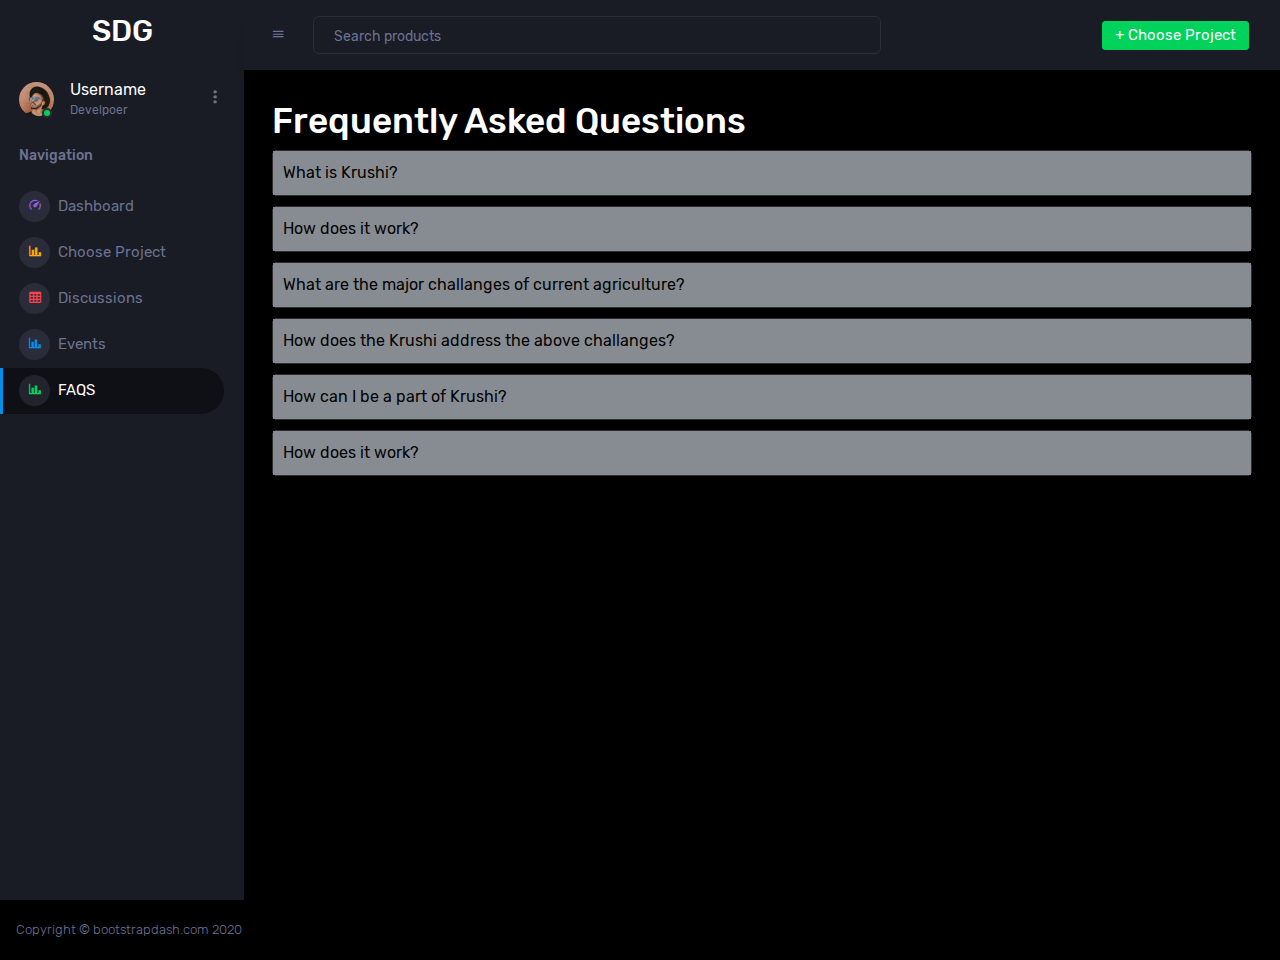
==== commit c1743430: "updating files" ====
--- a/Reference/template/faqs.html
+++ b/Reference/template/faqs.html
@@ -12,6 +12,7 @@
     <link rel="stylesheet" href="assets/vendors/owl-carousel-2/owl.theme.default.min.css">
     <link rel="stylesheet" href="assets/css/style.css">
     <link rel="shortcut icon" href="assets/images/favicon.png" />
+    <link rel="stylesheet" href="styles.css">
 </head>
 
 <body>
@@ -105,9 +106,32 @@
                 </li>
             </ul>
         </nav>
-        <div class="wrapper">
-            <p>The Begninning of a New Asset class</p>
-            <h1>FFrequently Asked Questions</h1>
+        <div class="container-fluid page-body-wrapper">
+            <nav class="navbar p-0 fixed-top d-flex flex-row">
+              <div class="navbar-brand-wrapper d-flex d-lg-none align-items-center justify-content-center">
+                <a class="navbar-brand brand-logo-mini" href="index.html"><img src="assets/images/logo-mini.svg"
+                    alt="logo" /></a>
+              </div>
+              <div class="navbar-menu-wrapper flex-grow d-flex align-items-stretch">
+                <button class="navbar-toggler navbar-toggler align-self-center" type="button" data-toggle="minimize">
+                  <span class="mdi mdi-menu"></span>
+                </button>
+                <ul class="navbar-nav w-100">
+                  <li class="nav-item w-100">
+                    <form class="nav-link mt-2 mt-md-0 d-none d-lg-flex search">
+                      <input type="text" class="form-control" placeholder="Search products">
+                    </form>
+                  </li>
+                  <li class="nav-item dropdown d-none d-lg-block">
+                    <a class="nav-link btn btn-success create-new-button" id="createbuttonDropdown" data-toggle="dropdown"
+                      aria-expanded="false" href="#">+ Choose Project</a>
+                  </li>
+                </ul>
+              </div>
+            </nav>
+            <div class="main-panel">
+                <div class="content-wrapper">
+            <h1>Frequently Asked Questions</h1>
     
             <div class="faq">
                 <button class="accordion">
@@ -197,7 +221,7 @@
                 </div>
             </div>
         </div>
-    
+    </div>
         <script>
             var acc = document.getElementsByClassName("accordion");
             var i;
--- a/Reference/template/styles.css
+++ b/Reference/template/styles.css
@@ -0,0 +1,35 @@
+.faq-container {
+    margin: 20px 0;
+}
+
+.faq {
+    background-color: #fff;
+    border: 1px solid  #2f2d2d;
+    border-radius: 5px;
+    box-shadow: 0 4px 8px rgba(0, 0, 0, 0.1);
+    margin-bottom: 10px;
+    opacity: 1;
+}
+
+.faq button {
+    background-color:#878c93;
+    border: none;
+    padding: 10px;
+    width: 100%;
+    text-align: left;
+    cursor: pointer;
+    outline: none;
+    opacity: ;
+}
+
+.faq .pannel {
+    padding: 20px;
+    display: none;
+    overflow: hidden;
+    color: black;
+}
+
+/* Add styles for the active state if needed */
+.faq.active .pannel {
+    display: block;
+}
